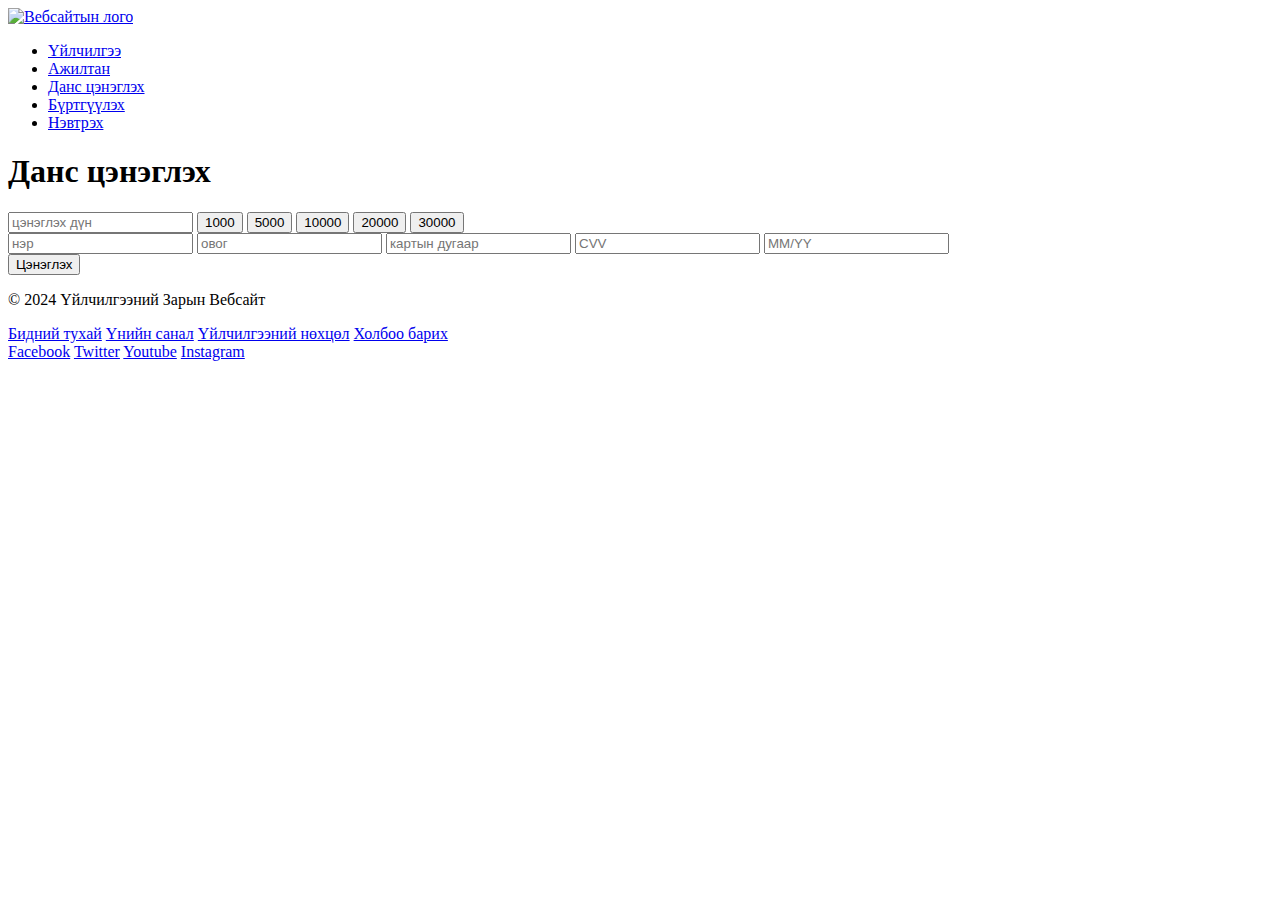
==== pages/accounts.html @ 195b4c8d "added js" ====
<!DOCTYPE html>
<html lang="en">
  <head>
    <meta name="description" content="Recharge" />
    <meta charset="UTF-8" />
    <meta name="viewport" content="width=device-width, initial-scale=1.0" />
    <title>Document</title>
  </head>
  <body>
    <header>
      <a href="home.html">
        <img src="logo.png" alt="Вебсайтын лого" />
      </a>

      <nav>
        <ul>
          <li>
            <a href="services.html">Үйлчилгээ</a>
          </li>
          <li>
            <a href="employees.html">Ажилтан</a>
          </li>
          <li>
            <a href="accounts.html">Данс цэнэглэх</a>
          </li>
          <li>
            <a href="register.html">Бүртгүүлэх</a>
          </li>
          <li>
            <a href="login.html">Нэвтрэх</a>
          </li>
        </ul>
      </nav>
    </header>
    <main>
      <section class="login">
        <h1>Данс цэнэглэх</h1>
        <form>
          <div>
            <div class="rechargeAmo">
              <input type="text" placeholder="цэнэглэх дүн" />
              <button type="button">1000</button>
              <button type="button">5000</button>
              <button type="button">10000</button>
              <button type="button">20000</button>
              <button type="button">30000</button>
            </div>
          </div>
          <div class="personalInfo">
            <input type="text" placeholder="нэр" />
            <input type="text" placeholder="овог" />
            <input type="text" placeholder="картын дугаар" />
            <input type="text" placeholder="CVV" />
            <input type="text" placeholder="MM/YY" />
          </div>
          <button type="submit">Цэнэглэх</button>
        </form>
      </section>
    </main>
    <footer>
      <p>&copy; 2024 Үйлчилгээний Зарын Вебсайт</p>
      <nav>
        <a href="about.html">Бидний тухай</a>
        <a href="pricing.html">Үнийн санал</a>
        <a href="service-options.html">Үйлчилгээний нөхцөл</a>
        <a href="contact.html">Холбоо барих</a>
      </nav>
      <div class="social-media">
        <a href="facebook.com">Facebook</a>
        <a href="twitter.com">Twitter</a>
        <a href="youtube.com">Youtube</a>
        <a href="instagram.com">Instagram</a>
      </div>
    </footer>
  </body>
</html>
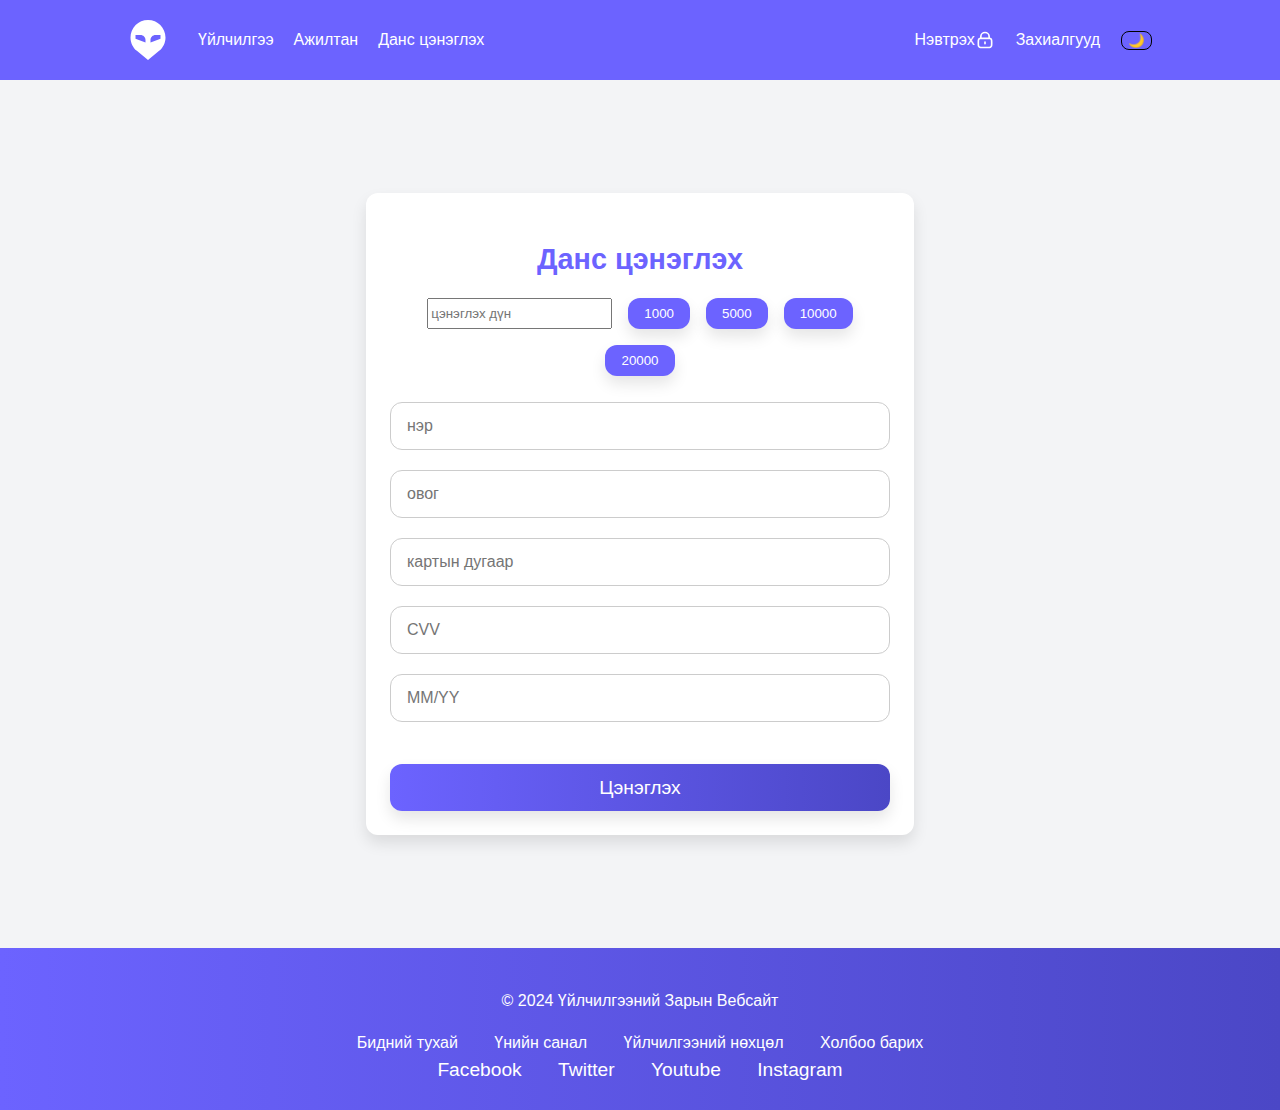
==== commit b9770dd1: "css update" ====
--- a/pages/accounts.html
+++ b/pages/accounts.html
@@ -4,34 +4,15 @@
     <meta name="description" content="Recharge" />
     <meta charset="UTF-8" />
     <meta name="viewport" content="width=device-width, initial-scale=1.0" />
+    <link rel="stylesheet" href="/styles/accounts.css" />
     <title>Document</title>
+    <script>
+      const app = {};
+    </script>
   </head>
   <body>
-    <header>
-      <a href="home.html">
-        <img src="logo.png" alt="Вебсайтын лого" />
-      </a>
-
-      <nav>
-        <ul>
-          <li>
-            <a href="services.html">Үйлчилгээ</a>
-          </li>
-          <li>
-            <a href="employees.html">Ажилтан</a>
-          </li>
-          <li>
-            <a href="accounts.html">Данс цэнэглэх</a>
-          </li>
-          <li>
-            <a href="register.html">Бүртгүүлэх</a>
-          </li>
-          <li>
-            <a href="login.html">Нэвтрэх</a>
-          </li>
-        </ul>
-      </nav>
-    </header>
+    <script src="../components/header.js"></script>
+    <header-component></header-component>
     <main>
       <section class="login">
         <h1>Данс цэнэглэх</h1>
@@ -43,7 +24,6 @@
               <button type="button">5000</button>
               <button type="button">10000</button>
               <button type="button">20000</button>
-              <button type="button">30000</button>
             </div>
           </div>
           <div class="personalInfo">
--- a/styles/accounts.css
+++ b/styles/accounts.css
@@ -0,0 +1,268 @@
+:root {
+    --primary-color: #6c63ff; /* Үндсэн өнгө */
+    --secondary-color: #ffffff; 
+    --background-color: #f3f4f6; 
+    --font-color: #333; 
+    --button-hover: #5753d6; 
+    --border-radius: 12px; 
+    --padding: 1.5rem; 
+    --spacing: 1rem;
+    --input-height: 3rem;
+    --shadow: 0 8px 15px rgba(0, 0, 0, 0.1);
+    --transition: 0.3s; 
+    --displayFlex: flex;
+    --contentspace: space-between;
+    --backgroundcolor: #6c63ff;
+    --fontfamily: "Helvetica Neue", Helvetica, Arial, sans-serif;
+    --headerHeight: 5rem;
+    --fontcolor: #fff;
+    --fontsize1: 35px;
+    --fontsize2: 25px;
+    --fontsize4: 20px;
+    --fontsize3: 15px;
+    --fontweight: 500;
+    --gap1: 2rem;
+    --gap2: 15px;
+    --gap3: 20px;
+    --height1: 825px;
+    --height2: 250px;
+    --marginNone: 0px;
+    --margin1: 2vh;
+    --margin5: 5%;
+    --margin2: 2%;
+    --margin10: 10%;
+    --margin15: 15%;
+    --margin20: 20%;
+    --margin25: 25%;
+    --margin30: 30%;
+    --margin40: 40%;
+    --margin60: 60%;
+    --headerPadding1: 0px 10% 0px 10%;
+    --headerPadding2: 0px 4% 0px 4%;
+    --buttoncolor: #d0796b;
+    --border-rad: 50px;
+    --border-rad1: 15px;
+    --border-rad2: 8px;
+    --input-height: 3rem;
+    --top-padding: 1rem;
+    --inputspace: 6px;
+    --marginspace: 30px;
+  }
+  
+  body {
+    font-family: 'Roboto', sans-serif;
+    background-color: var(--background-color);
+    color: var(--font-color);
+    margin: 0;
+    padding: 0;
+    line-height: 1.6;
+  }
+  
+  header {
+    display: flex;
+    justify-content: space-between;
+    align-items: center;
+    background: linear-gradient(90deg, var(--primary-color), #4b47c6);
+    padding: var(--padding);
+    color: var(--secondary-color);
+  }
+  
+  header a {
+    color: var(--secondary-color);
+    text-decoration: none;
+    font-weight: bold;
+  }
+  
+  header nav {
+    display: flex;
+    justify-content: space-between;
+    align-items: center;
+    width: 100%;
+  }
+  
+  header nav ul {
+    list-style: none;
+    display: flex;
+    gap: var(--spacing);
+    margin: 0;
+    padding: 0;
+  }
+  
+  header nav ul.left-links {
+    margin-left: var(--spacing);
+    flex: 1;
+  }
+  
+  header nav ul.right-links {
+    margin-right: var(--spacing);
+  }
+  
+  header nav ul.left-links li a,
+  header nav ul.right-links li a {
+    font-size: 1rem;
+    transition: color var(--transition);
+  }
+  
+  header nav ul.left-links li a:hover,
+  header nav ul.right-links li a:hover {
+    color: #d1cfff;
+  }
+  
+  .saved-services {
+    display: flex;
+    align-items: center;
+    gap: 0.5rem;
+    color: var(--secondary-color);
+    text-decoration: none;
+    font-weight: bold;
+    transition: color var(--transition), transform var(--transition);
+  }
+  
+  .saved-services span {
+    font-size: 1.2rem;
+    color: #ff5252; /* Зүрхний улаан өнгө */
+    transition: transform var(--transition);
+  }
+  
+  .saved-services:hover {
+    color: #d1cfff;
+  }
+  
+  .saved-services:hover span {
+    transform: scale(1.2);
+  }
+  
+  main {
+    display: flex;
+    justify-content: center;
+    align-items: center;
+    min-height: calc(100vh - 80px); /* Фон тохируулга */
+    padding: var(--padding);
+  }
+  
+  section.login {
+    background-color: var(--secondary-color);
+    padding: var(--padding);
+    border-radius: var(--border-radius);
+    box-shadow: var(--shadow);
+    max-width: 500px;
+    width: 100%;
+    animation: fadeIn var(--transition) ease-in;
+  }
+  
+  @keyframes fadeIn {
+    from {
+      opacity: 0;
+      transform: translateY(20px);
+    }
+    to {
+      opacity: 1;
+      transform: translateY(0);
+    }
+  }
+  
+  section.login h1 {
+    text-align: center;
+    color: var(--primary-color);
+    margin-bottom: var(--spacing);
+    font-size: 1.8rem;
+  }
+  
+  form {
+    display: flex;
+    flex-direction: column;
+    gap: var(--spacing);
+  }
+  
+  .rechargeAmo {
+    display: flex;
+    flex-wrap: wrap;
+    gap: var(--spacing);
+    justify-content: center;
+  }
+  
+  .rechargeAmo button {
+    background: var(--primary-color);
+    color: var(--secondary-color);
+    border: none;
+    padding: 0.5rem 1rem;
+    border-radius: var(--border-radius);
+    cursor: pointer;
+    transition: background-color var(--transition), transform var(--transition);
+    box-shadow: var(--shadow);
+  }
+  
+  .rechargeAmo button:hover {
+    background: var(--button-hover);
+    transform: translateY(-2px);
+  }
+  
+  .personalInfo input {
+    margin: 10px 0px 10px 0px;
+    width: 100%;
+    height: var(--input-height);
+    padding: 0 var(--spacing);
+    border: 1px solid #ccc;
+    border-radius: var(--border-radius);
+    box-sizing: border-box;
+    font-size: 1rem;
+    transition: border-color var(--transition), box-shadow var(--transition);
+  }
+  
+  .personalInfo input:focus {
+    border-color: var(--primary-color);
+    box-shadow: 0 0 5px rgba(108, 99, 255, 0.5);
+    outline: none;
+  }
+  
+  button[type="submit"] {
+    background: linear-gradient(90deg, var(--primary-color), #4b47c6);
+    color: var(--secondary-color);
+    border: none;
+    padding: 0.8rem;
+    border-radius: var(--border-radius);
+    cursor: pointer;
+    font-size: 1.2rem;
+    margin-top: var(--spacing);
+    box-shadow: var(--shadow);
+    transition: background var(--transition), transform var(--transition);
+  }
+  
+  button[type="submit"]:hover {
+    background: var(--button-hover);
+    transform: translateY(-3px);
+  }
+  
+  footer {
+    text-align: center;
+    padding: var(--padding);
+    background: linear-gradient(90deg, var(--primary-color), #4b47c6);
+    color: var(--secondary-color);
+  }
+  
+  footer nav {
+    margin-top: var(--spacing);
+  }
+  
+  footer nav a {
+    color: var(--secondary-color);
+    text-decoration: none;
+    margin: 0 var(--spacing);
+    transition: color var(--transition);
+  }
+  
+  footer nav a:hover {
+    color: #d1cfff;
+  }
+  
+  footer .social-media a {
+    margin: 0 var(--spacing);
+    color: var(--secondary-color);
+    text-decoration: none;
+    font-size: 1.2rem;
+    transition: transform var(--transition);
+  }
+  
+  footer .social-media a:hover {
+    transform: scale(1.1);
+  }